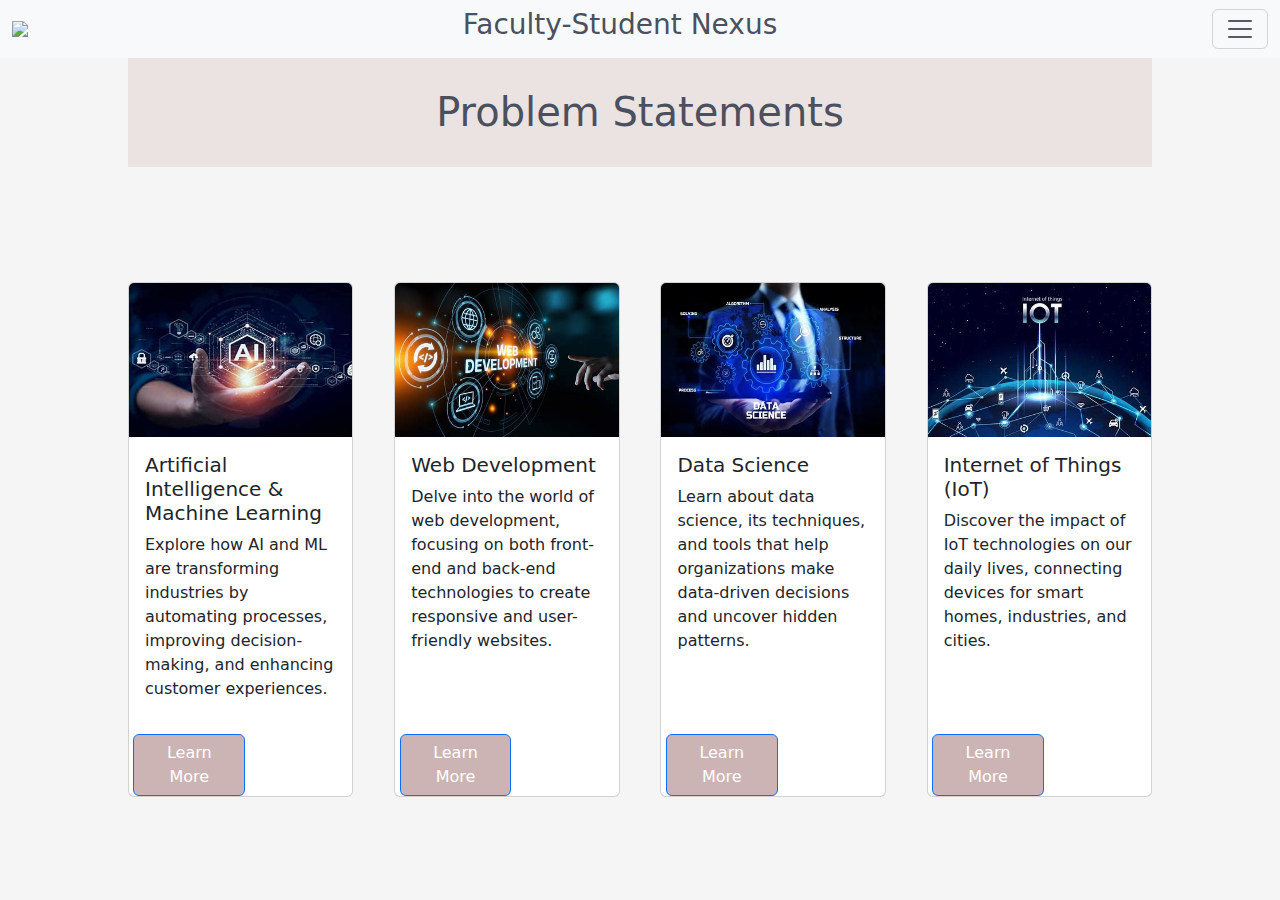
==== problem.html @ 7738e035 "update" ====
<!doctype html>
<html lang="en">
  <head>
    <meta charset="utf-8">
    <meta name="viewport" content="width=device-width, initial-scale=1">
    <title>Bootstrap demo</title>
    
    <link href="https://cdn.jsdelivr.net/npm/bootstrap@5.3.3/dist/css/bootstrap.min.css" rel="stylesheet" integrity="sha384-QWTKZyjpPEjISv5WaRU9OFeRpok6YctnYmDr5pNlyT2bRjXh0JMhjY6hW+ALEwIH" crossorigin="anonymous">
    <link rel="stylesheet" href="index.css">
  </head>
  <body>
    <div clas="container">
        <div class="header" >
            <nav class="navbar navbar-expand-lg-end bg-body-tertiary" >
                <div class="container-fluid">
                  <img src="https://th.bing.com/th?id=OSK.11ca7cac82db440bc141fbea702187b1&w=46&h=46&c=11&rs=1&qlt=80&o=6&cb=13&dpr=1.5&pid=SANGAM">
                  <h3>Faculty-Student Nexus</h3>
                  <button class="navbar-toggler" type="button" data-bs-toggle="collapse" data-bs-target="#navbarNav" aria-controls="navbarNav" aria-expanded="false" aria-label="Toggle navigation">
                    <span class="navbar-toggler-icon"></span>
                  </button>
                  <div class="collapse navbar-collapse" id="navbarNav">
                    <ul class="navbar-nav">
                      <li class="nav-item">
                        <a class="nav-link active" aria-current="page" href="#"><h5>About us</h5></a>
                      </li>
                      <li class="nav-item">
                        <a class="nav-link" href="#"><h5>Faculty Login</h5></a>
                      </li>
                      <li class="nav-item">
                        <a class="nav-link" href="#"><h5>Student Login</h5></a>
                      </li>
                    </ul>
                  </div>
                </div>
              </nav>
        </div>
        <div class="p-body-heading">
            <h1 style="text-align: center;padding-top: 3%;">Problem Statements</h1>
        </div>
        <div class="p-body-content">
            <div class="p-body-content-cards">
                <div class="card" style="width: 18rem;">
                    <img style="height: 30%;" src="[data-uri]" class="card-img-top" alt="AI and ML">
                    <div class="card-body">
                        <h5 class="card-title">Artificial Intelligence & Machine Learning</h5>
                        <p class="card-text">Explore how AI and ML are transforming industries by automating processes, improving decision-making, and enhancing customer experiences.</p>
                        
                    </div>
                    <a  style="width: 50%;margin-left: 2%;"  href="web_dev_page.html" class="btn custom-btn btn-primary ">Learn More</a>
                </div>
                <div class="card" style="width: 18rem;">
                    <img style="height: 30%;" src="[data-uri]" class="card-img-top" alt="Web Development">
                    <div class="card-body">
                        <h5 class="card-title">Web Development</h5>
                        <p class="card-text">Delve into the world of web development, focusing on both front-end and back-end technologies to create responsive and user-friendly websites.</p>
                        
                    </div>
                    <a  style="width: 50%;margin-left: 2%;"  href="web_dev_page.html" class="btn custom-btn btn-primary ">Learn More</a>
                </div>
                <div class="card" style="width: 18rem;">
                    <img style="height: 30%;" src="[data-uri]" class="card-img-top" alt="Data Science">
                    <div class="card-body">
                        <h5 class="card-title">Data Science</h5>
                        <p class="card-text">Learn about data science, its techniques, and tools that help organizations make data-driven decisions and uncover hidden patterns.</p>
                        
                    </div>
                    <a  style="width: 50%;margin-left: 2%;"  href="web_dev_page.html" class="btn custom-btn btn-primary ">Learn More</a>
                </div>
                <div class="card" style="width: 18rem;">
                    <img style="height: 30%;" src="[data-uri]" class="card-img-top" alt="IoT">
                    <div class="card-body">
                        <h5 class="card-title">Internet of Things (IoT)</h5>
                        <p class="card-text">Discover the impact of IoT technologies on our daily lives, connecting devices for smart homes, industries, and cities.</p>
                        
                        
                    </div>
                    <a  style="width: 50%;margin-left: 2%;"  href="web_dev_page.html" class="btn custom-btn btn-primary ">Learn More</a>
                </div>
            </div>
            
        </div>
        
    </div>
    
    <script src="https://cdn.jsdelivr.net/npm/bootstrap@5.3.3/dist/js/bootstrap.bundle.min.js" integrity="sha384-YvpcrYf0tY3lHB60NNkmXc5s9fDVZLESaAA55NDzOxhy9GkcIdslK1eN7N6jIeHz" crossorigin="anonymous"></script>
  </body>
</html>
---- index.css ----
body{
    background-color:#F5F5F5;
    
}
.padding{
    
    border-radius:25px;
    
}
.about-us{
    display: flex;
    gap:4%;
    margin-top:4% ;
    margin-left:10%;
    margin-right: 10%;
    border-radius:25px;
    
}
.problem-statement{
    display: flex;
    gap: 4%;
    margin-top:20% ;
    margin-left:10%;
    margin-right: 10%;
}

.problem-statement-img{
    width: 30%;
}
.approve{
    display: flex;
    gap: 4%;
    margin-top:20% ;
    margin-left:10%;
    margin-right: 10%;
}
.hover-link {
    text-decoration: none;  
    padding-left: 80%;     
    
    
}

.new_footer_top {
    padding: 120px 0px 270px;
    position: relative;
      overflow-x: hidden;
}
.new_footer_area .footer_bottom {
    padding-top: 5px;
    padding-bottom: 50px;
}
.footer_bottom {
    font-size: 14px;
    font-weight: 300;
    line-height: 20px;
    color: #7f88a6;
    padding: 27px 0px;
}
.new_footer_top .company_widget p {
    font-size: 16px;
    font-weight: 300;
    line-height: 28px;
    color: #6a7695;
    margin-bottom: 20px;
}
.new_footer_top .company_widget .f_subscribe_two .btn_get {
    border-width: 1px;
    margin-top: 20px;
}
.btn_get_two:hover {
    background: transparent;
    color: #5e2ced;
}
.btn_get:hover {
    color: #fff;
    background: #6754e2;
    border-color: #6754e2;
    -webkit-box-shadow: none;
    box-shadow: none;
}
a:hover, a:focus, .btn:hover, .btn:focus, button:hover, button:focus {
    text-decoration: none;
    outline: none;
}



.new_footer_top .f_widget.about-widget .f_list li a:hover {
    color: #5e2ced;
}
.new_footer_top .f_widget.about-widget .f_list li {
    margin-bottom: 11px;
}
.f_widget.about-widget .f_list li:last-child {
    margin-bottom: 0px;
}
.f_widget.about-widget .f_list li {
    margin-bottom: 15px;
}
.f_widget.about-widget .f_list {
    margin-bottom: 0px;
}
.new_footer_top .f_social_icon a {
    width: 44px;
    height: 44px;
    line-height: 43px;
    background: transparent;
    border: 1px solid #e2e2eb;
    font-size: 24px;
}
.f_social_icon a {
    width: 46px;
    height: 46px;
    border-radius: 50%;
    font-size: 14px;
    line-height: 45px;
    color: #858da8;
    display: inline-block;
    background: #ebeef5;
    text-align: center;
    -webkit-transition: all 0.2s linear;
    -o-transition: all 0.2s linear;
    transition: all 0.2s linear;
}
.ti-facebook:before {
    content: "\e741";
}
.ti-twitter-alt:before {
    content: "\e74b";
}
.ti-vimeo-alt:before {
    content: "\e74a";
}
.ti-pinterest:before {
    content: "\e731";
}

.btn_get_two {
    -webkit-box-shadow: none;
    box-shadow: none;
    background: #5e2ced;
    border-color: #5e2ced;
    color: #fff;
}

.btn_get_two:hover {
    background: transparent;
    color: #5e2ced;
}

.new_footer_top .f_social_icon a:hover {
    background: #5e2ced;
    border-color: #5e2ced;
  color:white;
}
.new_footer_top .f_social_icon a + a {
    margin-left: 4px;
}
.new_footer_top .f-title {
    margin-bottom: 30px;
    color: #263b5e;
}
.f_600 {
    font-weight: 600;
}
.f_size_18 {
    font-size: 18px;
}
h1, h2, h3, h4, h5, h6 {
    color: #4b505e;
}
.new_footer_top .f_widget.about-widget .f_list li a {
    color: #6a7695;
}


.new_footer_top .footer_bg {
    position: absolute;
    bottom: 0;
    background: url("https://blogger.googleusercontent.com/img/b/R29vZ2xl/AVvXsEigB8iI5tb8WSVBuVUGc9UjjB8O0708X7Fdic_4O1LT4CmLHoiwhanLXiRhe82yw0R7LgACQ2IhZaTY0hhmGi0gYp_Ynb49CVzfmXtYHUVKgXXpWvJ_oYT8cB4vzsnJLe3iCwuzj-w6PeYq_JaHmy_CoGoa6nw0FBo-2xLdOPvsLTh_fmYH2xhkaZ-OGQ/s16000/footer_bg.png") no-repeat scroll center 0;
    width: 100%;
    height: 266px;
}

.new_footer_top .footer_bg .footer_bg_one {
    background: url("https://blogger.googleusercontent.com/img/b/R29vZ2xl/AVvXsEia0PYPxwT5ifToyP3SNZeQWfJEWrUENYA5IXM6sN5vLwAKvaJS1pQVu8mOFFUa_ET4JuHNTFAxKURFerJYHDUWXLXl1vDofYXuij45JZelYOjEFoCOn7E6Vxu0fwV7ACPzArcno1rYuVxGB7JY6G7__e4_KZW4lTYIaHSLVaVLzklZBLZnQw047oq5-Q/s16000/volks.gif") no-repeat center center;
    width: 330px;
    height: 105px;
  background-size:100%;
    position: absolute;
    bottom: 0;
    left: 30%;
    -webkit-animation: myfirst 22s linear infinite;
    animation: myfirst 22s linear infinite;
}

.new_footer_top .footer_bg .footer_bg_two {
    background: url("https://blogger.googleusercontent.com/img/b/R29vZ2xl/AVvXsEhyLGwEUVwPK6Vi8xXMymsc-ZXVwLWyXhogZxbcXQYSY55REw_0D4VTQnsVzCrL7nsyjd0P7RVOI5NKJbQ75koZIalD8mqbMquP20fL3DxsWngKkOLOzoOf9sMuxlbyfkIBTsDw5WFUj-YJiI50yzgVjF8cZPHhEjkOP_PRTQXDHEq8AyWpBiJdN9SfQA/s16000/cyclist.gif") no-repeat center center;
    width: 88px;
    height: 100px;
  background-size:100%;
    bottom: 0;
    left: 38%;
    position: absolute;
    -webkit-animation: myfirst 30s linear infinite;
    animation: myfirst 30s linear infinite;
}



@-moz-keyframes myfirst {
  0% {
    left: -25%;
  }
  100% {
    left: 100%;
  }
}

@-webkit-keyframes myfirst {
  0% {
    left: -25%;
  }
  100% {
    left: 100%;
  }
}

@keyframes myfirst {
  0% {
    left: -25%;
  }
  100% {
    left: 100%;
  }
}
/*problem css*/
.p-body-heading{
    background-color:#dfcaca70; 
    margin-left:10%;
    margin-right: 10%;
}
.p-body-heading h1{
    padding-bottom: 3%;
    
   
}
.p-body-content{
   
    margin-left:10%;
    margin-right: 10%;
    margin-top: 5%;
}
.p-body-content-cards{
    display: flex;
    gap: 4%;
    padding-top: 5%;
}
.custom-btn{
    background-color:#cdb4b4;
    color: white;
}
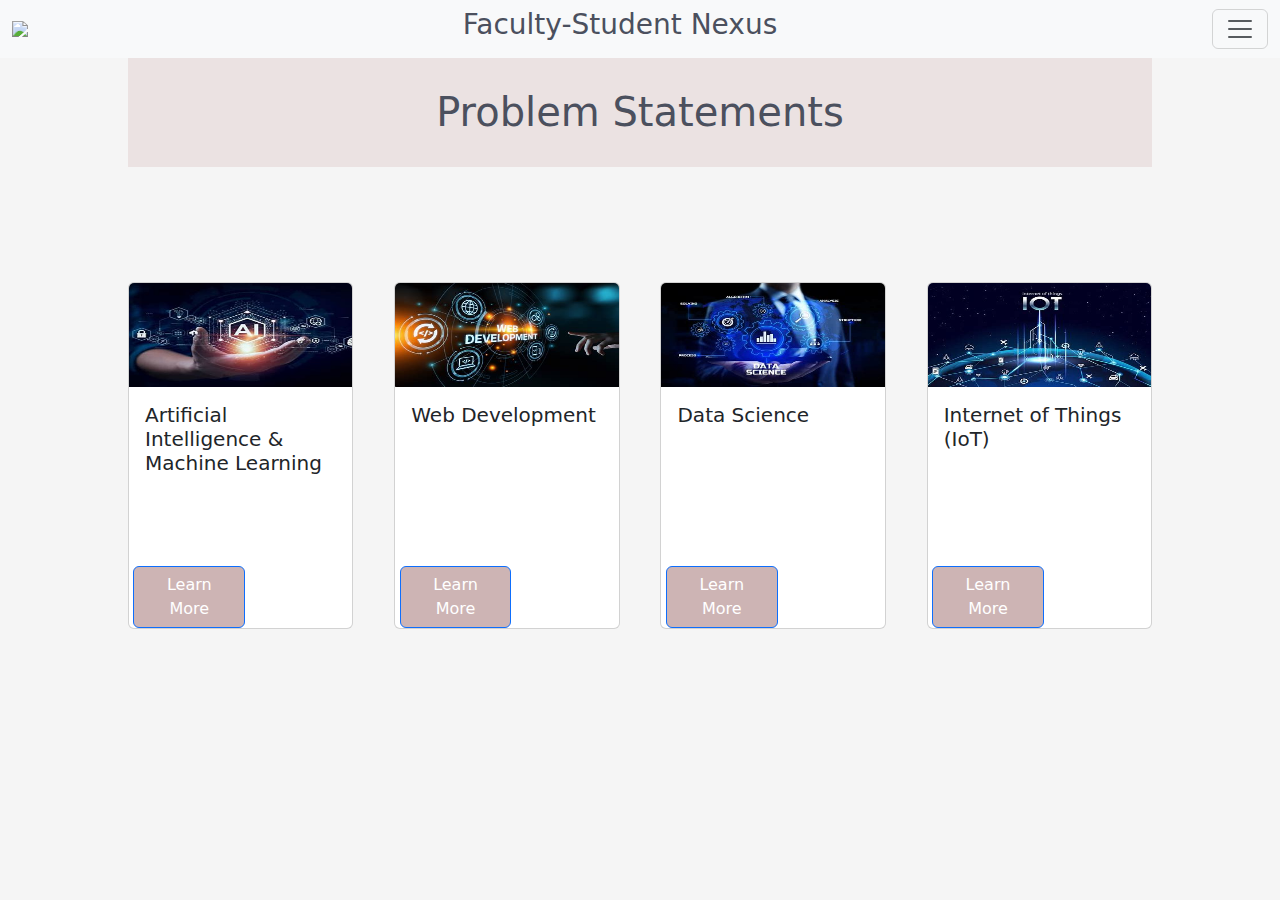
==== commit ad6ca1f1: "update" ====
--- a/problem.html
+++ b/problem.html
@@ -43,7 +43,7 @@
                     <img style="height: 30%;" src="[data-uri]" class="card-img-top" alt="AI and ML">
                     <div class="card-body">
                         <h5 class="card-title">Artificial Intelligence & Machine Learning</h5>
-                        <p class="card-text">Explore how AI and ML are transforming industries by automating processes, improving decision-making, and enhancing customer experiences.</p>
+                        
                         
                     </div>
                     <a  style="width: 50%;margin-left: 2%;"  href="web_dev_page.html" class="btn custom-btn btn-primary ">Learn More</a>
@@ -52,7 +52,7 @@
                     <img style="height: 30%;" src="[data-uri]" class="card-img-top" alt="Web Development">
                     <div class="card-body">
                         <h5 class="card-title">Web Development</h5>
-                        <p class="card-text">Delve into the world of web development, focusing on both front-end and back-end technologies to create responsive and user-friendly websites.</p>
+                        
                         
                     </div>
                     <a  style="width: 50%;margin-left: 2%;"  href="web_dev_page.html" class="btn custom-btn btn-primary ">Learn More</a>
@@ -61,7 +61,7 @@
                     <img style="height: 30%;" src="[data-uri]" class="card-img-top" alt="Data Science">
                     <div class="card-body">
                         <h5 class="card-title">Data Science</h5>
-                        <p class="card-text">Learn about data science, its techniques, and tools that help organizations make data-driven decisions and uncover hidden patterns.</p>
+                        
                         
                     </div>
                     <a  style="width: 50%;margin-left: 2%;"  href="web_dev_page.html" class="btn custom-btn btn-primary ">Learn More</a>
@@ -70,7 +70,6 @@
                     <img style="height: 30%;" src="[data-uri]" class="card-img-top" alt="IoT">
                     <div class="card-body">
                         <h5 class="card-title">Internet of Things (IoT)</h5>
-                        <p class="card-text">Discover the impact of IoT technologies on our daily lives, connecting devices for smart homes, industries, and cities.</p>
                         
                         
                     </div>
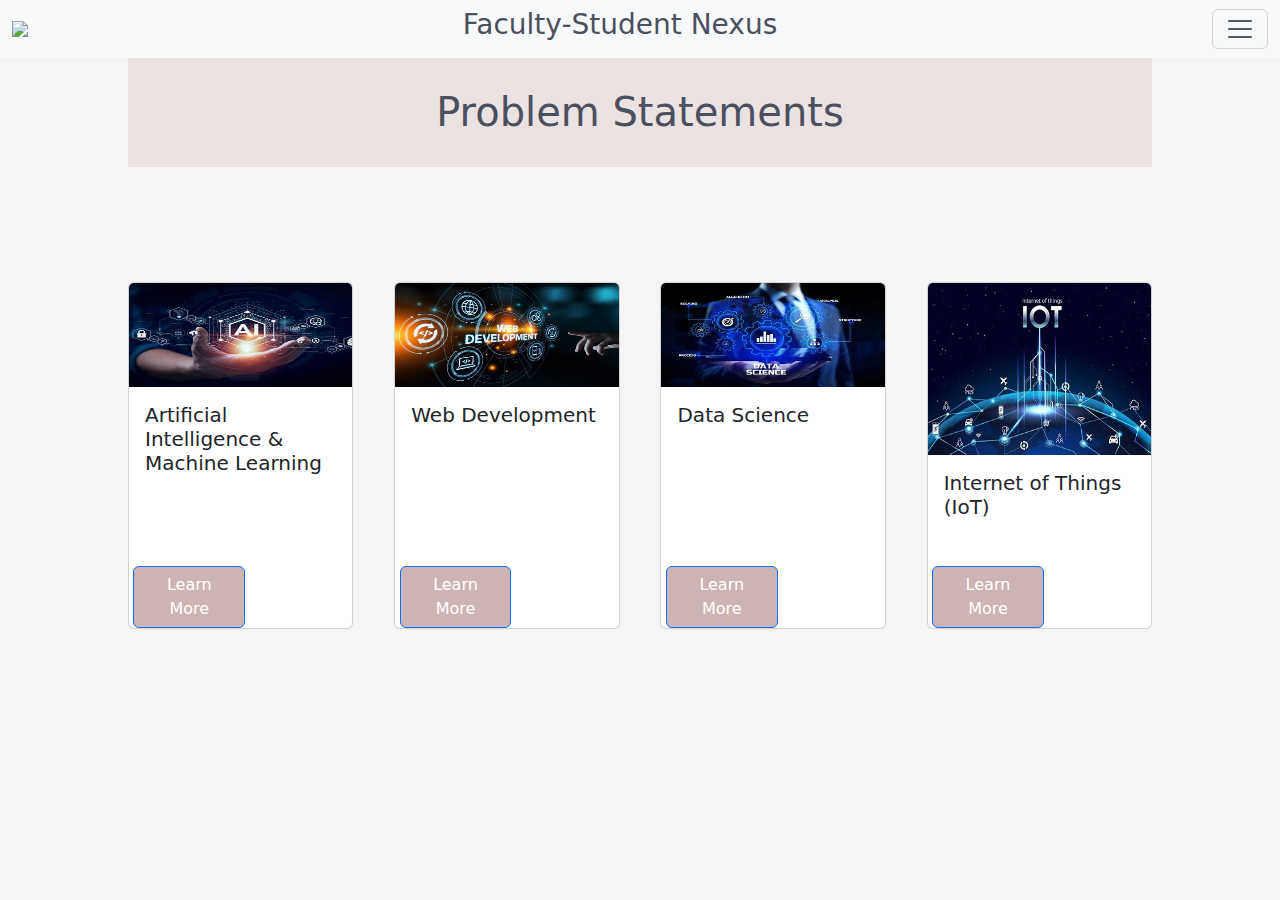
==== commit 4d684483: "update" ====
--- a/problem.html
+++ b/problem.html
@@ -67,7 +67,7 @@
                     <a  style="width: 50%;margin-left: 2%;"  href="web_dev_page.html" class="btn custom-btn btn-primary ">Learn More</a>
                 </div>
                 <div class="card" style="width: 18rem;">
-                    <img style="height: 30%;" src="[data-uri]" class="card-img-top" alt="IoT">
+                    <img style="height: 50%;" src="[data-uri]" class="card-img-top" alt="IoT">
                     <div class="card-body">
                         <h5 class="card-title">Internet of Things (IoT)</h5>
                         
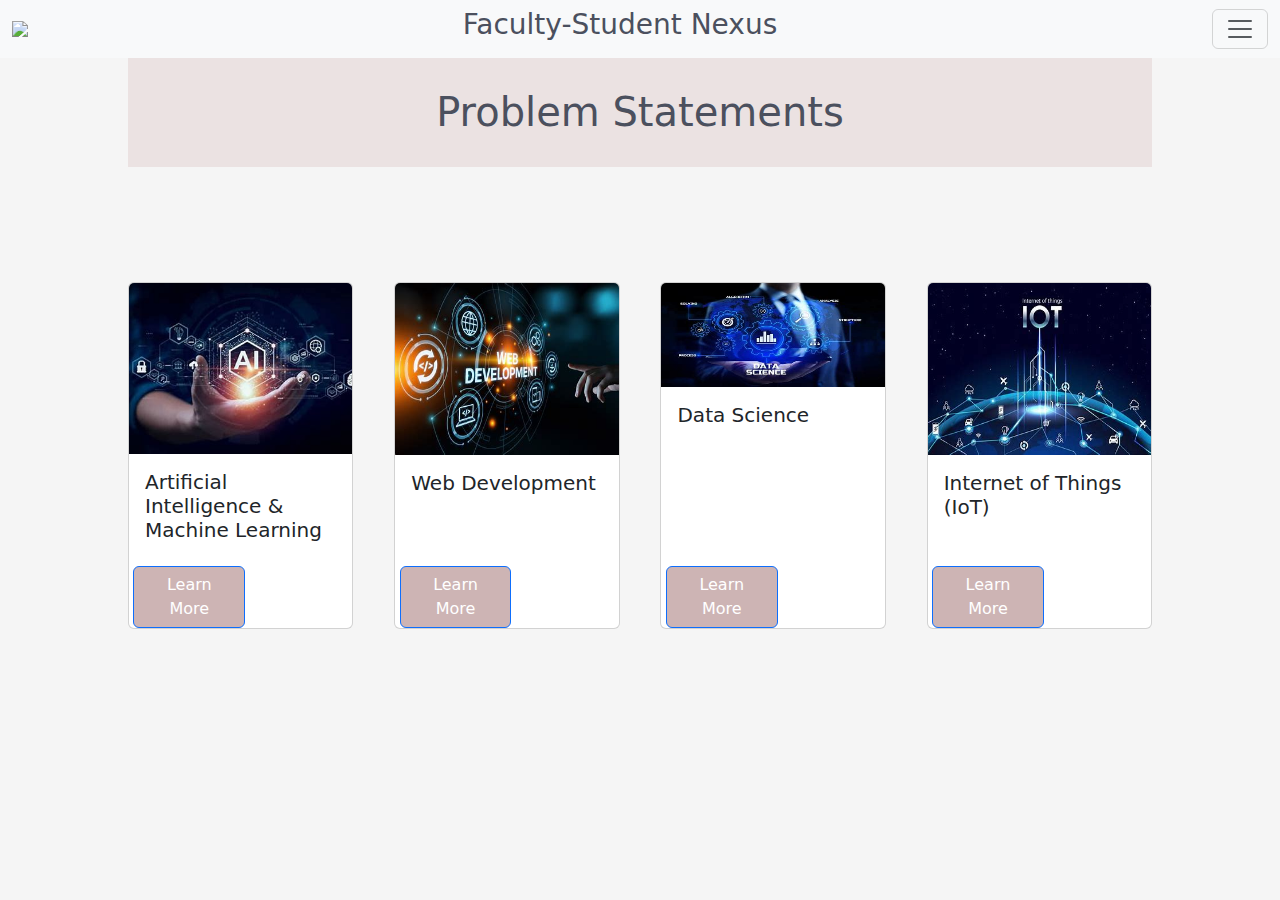
==== commit 325042e5: "update" ====
--- a/problem.html
+++ b/problem.html
@@ -40,7 +40,7 @@
         <div class="p-body-content">
             <div class="p-body-content-cards">
                 <div class="card" style="width: 18rem;">
-                    <img style="height: 30%;" src="[data-uri]" class="card-img-top" alt="AI and ML">
+                    <img style="height: 50%;" src="[data-uri]" class="card-img-top" alt="AI and ML">
                     <div class="card-body">
                         <h5 class="card-title">Artificial Intelligence & Machine Learning</h5>
                         
@@ -49,7 +49,7 @@
                     <a  style="width: 50%;margin-left: 2%;"  href="web_dev_page.html" class="btn custom-btn btn-primary ">Learn More</a>
                 </div>
                 <div class="card" style="width: 18rem;">
-                    <img style="height: 30%;" src="[data-uri]" class="card-img-top" alt="Web Development">
+                    <img style="height: 50%;" src="[data-uri]" class="card-img-top" alt="Web Development">
                     <div class="card-body">
                         <h5 class="card-title">Web Development</h5>
                         
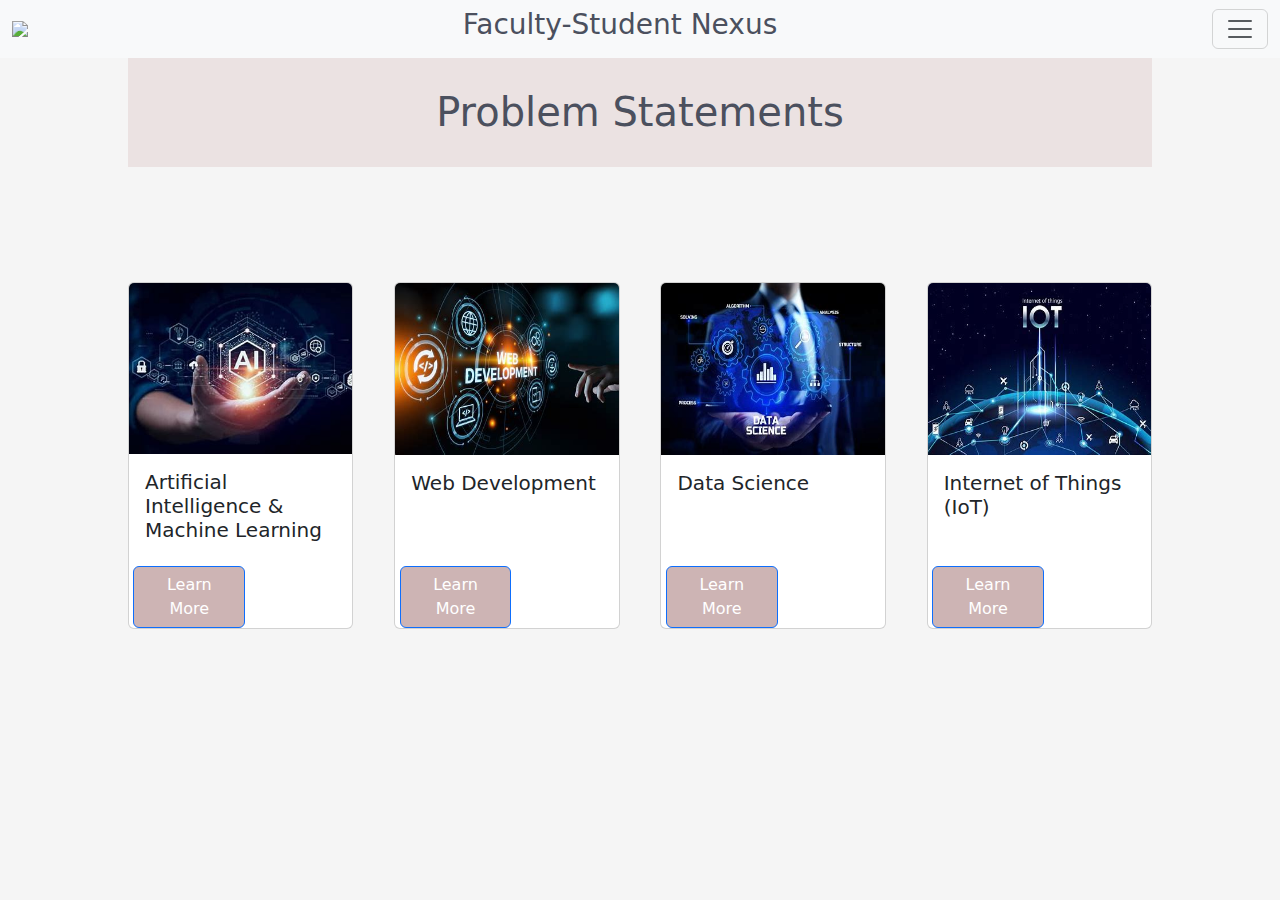
==== commit 629a4d2e: "update" ====
--- a/problem.html
+++ b/problem.html
@@ -58,7 +58,7 @@
                     <a  style="width: 50%;margin-left: 2%;"  href="web_dev_page.html" class="btn custom-btn btn-primary ">Learn More</a>
                 </div>
                 <div class="card" style="width: 18rem;">
-                    <img style="height: 30%;" src="[data-uri]" class="card-img-top" alt="Data Science">
+                    <img style="height: 50%;" src="[data-uri]" class="card-img-top" alt="Data Science">
                     <div class="card-body">
                         <h5 class="card-title">Data Science</h5>
                         
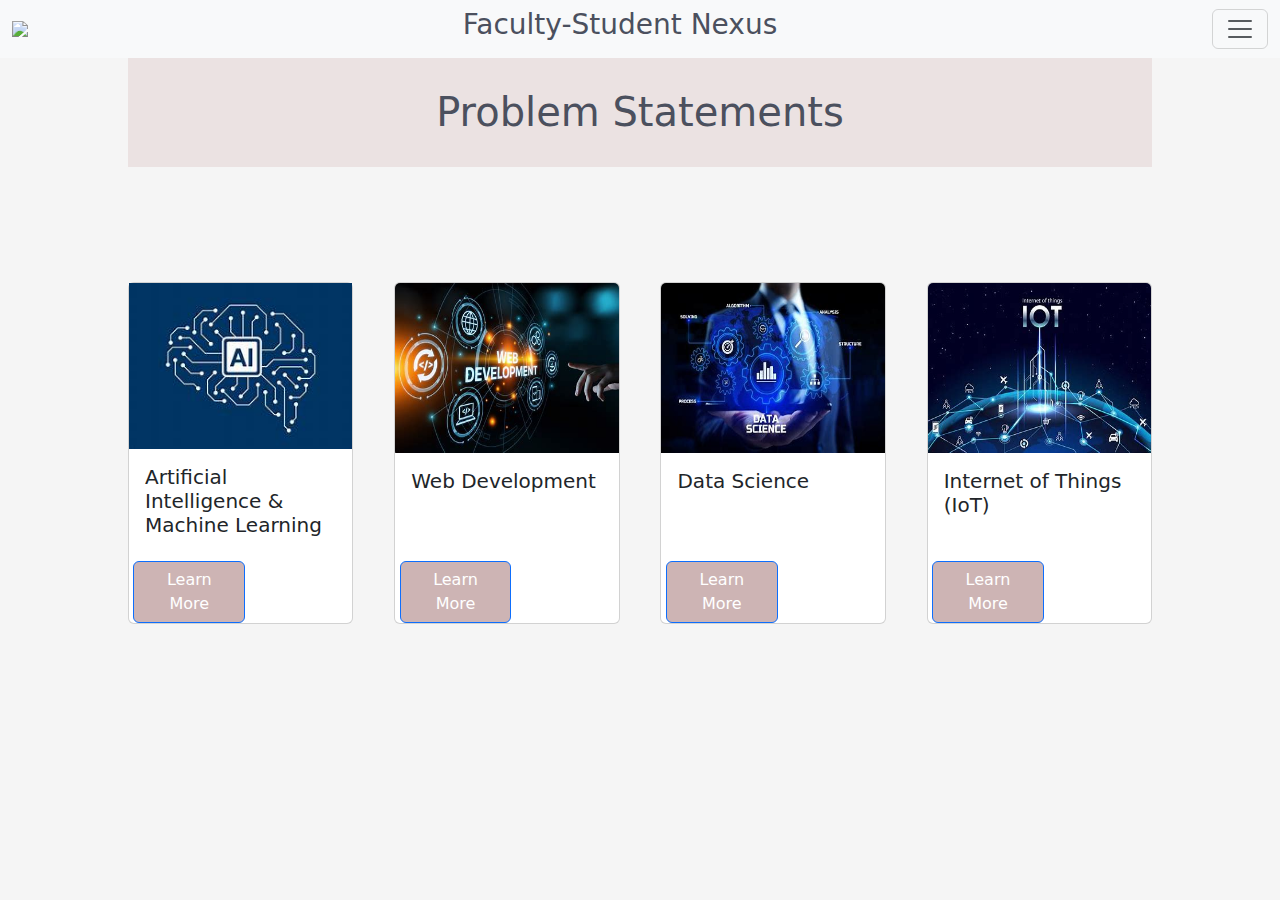
==== commit c6861a96: "update" ====
--- a/problem.html
+++ b/problem.html
@@ -40,7 +40,7 @@
         <div class="p-body-content">
             <div class="p-body-content-cards">
                 <div class="card" style="width: 18rem;">
-                    <img style="height: 50%;" src="[data-uri]" class="card-img-top" alt="AI and ML">
+                    <img style="height: 50%;" src="pictures/ai.jpg" alt="AI and ML">
                     <div class="card-body">
                         <h5 class="card-title">Artificial Intelligence & Machine Learning</h5>
                         
@@ -49,7 +49,7 @@
                     <a  style="width: 50%;margin-left: 2%;"  href="web_dev_page.html" class="btn custom-btn btn-primary ">Learn More</a>
                 </div>
                 <div class="card" style="width: 18rem;">
-                    <img style="height: 50%;" src="[data-uri]" class="card-img-top" alt="Web Development">
+                    <img style="height: 50%;" src="pictures/web-dev.jpg" class="card-img-top" alt="Web Development">
                     <div class="card-body">
                         <h5 class="card-title">Web Development</h5>
                         
@@ -58,7 +58,7 @@
                     <a  style="width: 50%;margin-left: 2%;"  href="web_dev_page.html" class="btn custom-btn btn-primary ">Learn More</a>
                 </div>
                 <div class="card" style="width: 18rem;">
-                    <img style="height: 50%;" src="[data-uri]" class="card-img-top" alt="Data Science">
+                    <img style="height: 50%;" src="pictures/aiml.jpg" class="card-img-top" alt="Data Science">
                     <div class="card-body">
                         <h5 class="card-title">Data Science</h5>
                         
@@ -67,7 +67,7 @@
                     <a  style="width: 50%;margin-left: 2%;"  href="web_dev_page.html" class="btn custom-btn btn-primary ">Learn More</a>
                 </div>
                 <div class="card" style="width: 18rem;">
-                    <img style="height: 50%;" src="[data-uri]" class="card-img-top" alt="IoT">
+                    <img style="height: 50%;" src="pictures/iot.jpg" class="card-img-top" alt="IoT">
                     <div class="card-body">
                         <h5 class="card-title">Internet of Things (IoT)</h5>
                         
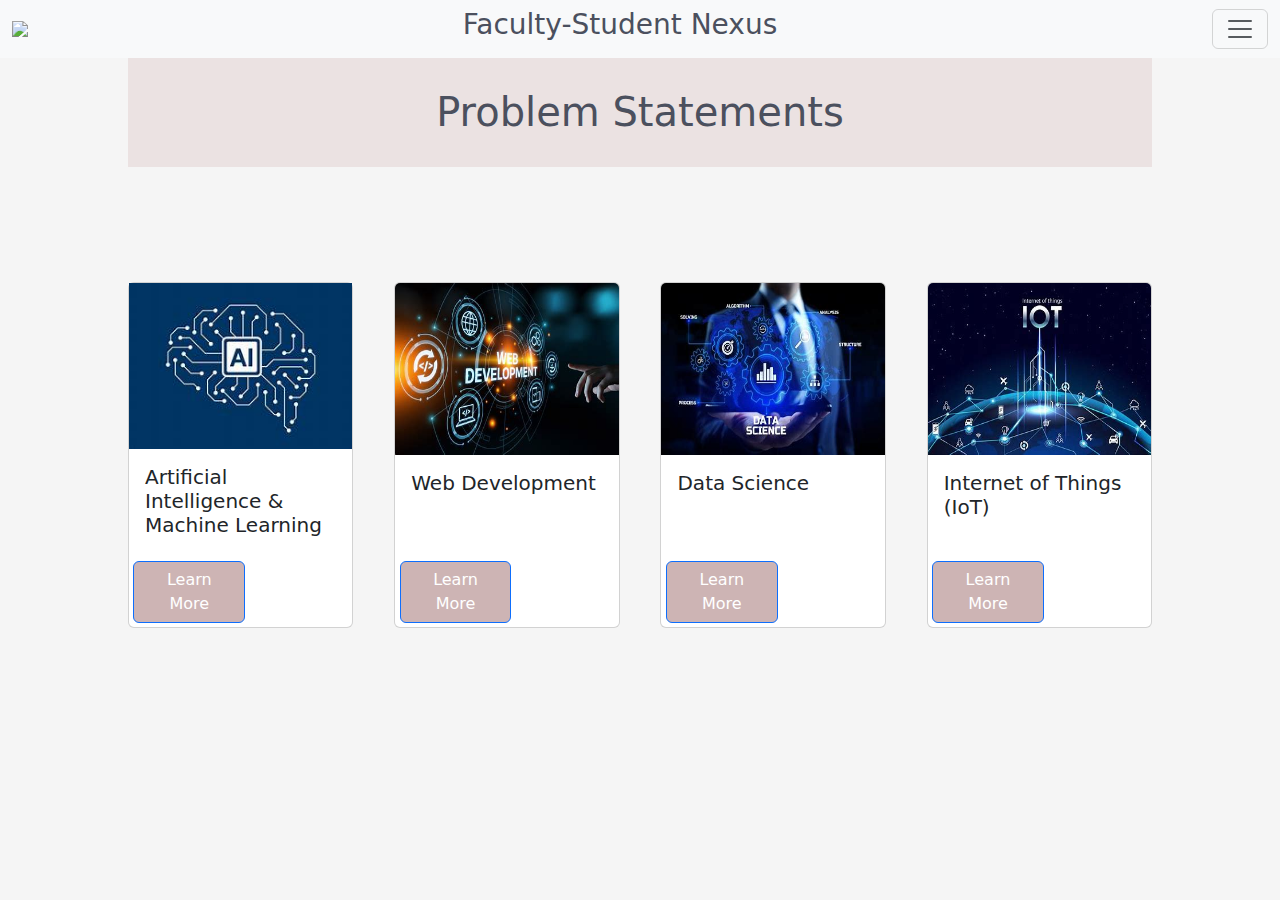
==== commit ae244795: "update" ====
--- a/problem.html
+++ b/problem.html
@@ -46,7 +46,7 @@
                         
                         
                     </div>
-                    <a  style="width: 50%;margin-left: 2%;"  href="web_dev_page.html" class="btn custom-btn btn-primary ">Learn More</a>
+                    <a  style="width: 50%;margin-left: 2%;margin-bottom: 2%;"  href="web_dev_page.html" class="btn custom-btn btn-primary ">Learn More</a>
                 </div>
                 <div class="card" style="width: 18rem;">
                     <img style="height: 50%;" src="pictures/web-dev.jpg" class="card-img-top" alt="Web Development">
@@ -55,7 +55,7 @@
                         
                         
                     </div>
-                    <a  style="width: 50%;margin-left: 2%;"  href="web_dev_page.html" class="btn custom-btn btn-primary ">Learn More</a>
+                    <a  style="width: 50%;margin-left: 2%;margin-bottom: 2%;"  href="web_dev_page.html" class="btn custom-btn btn-primary ">Learn More</a>
                 </div>
                 <div class="card" style="width: 18rem;">
                     <img style="height: 50%;" src="pictures/aiml.jpg" class="card-img-top" alt="Data Science">
@@ -64,7 +64,7 @@
                         
                         
                     </div>
-                    <a  style="width: 50%;margin-left: 2%;"  href="web_dev_page.html" class="btn custom-btn btn-primary ">Learn More</a>
+                    <a  style="width: 50%;margin-left: 2%;margin-bottom: 2%;"  href="web_dev_page.html" class="btn custom-btn btn-primary ">Learn More</a>
                 </div>
                 <div class="card" style="width: 18rem;">
                     <img style="height: 50%;" src="pictures/iot.jpg" class="card-img-top" alt="IoT">
@@ -73,7 +73,7 @@
                         
                         
                     </div>
-                    <a  style="width: 50%;margin-left: 2%;"  href="web_dev_page.html" class="btn custom-btn btn-primary ">Learn More</a>
+                    <a  style="width: 50%;margin-left: 2%;margin-bottom: 2%;"  href="web_dev_page.html" class="btn custom-btn btn-primary ">Learn More</a>
                 </div>
             </div>
             
